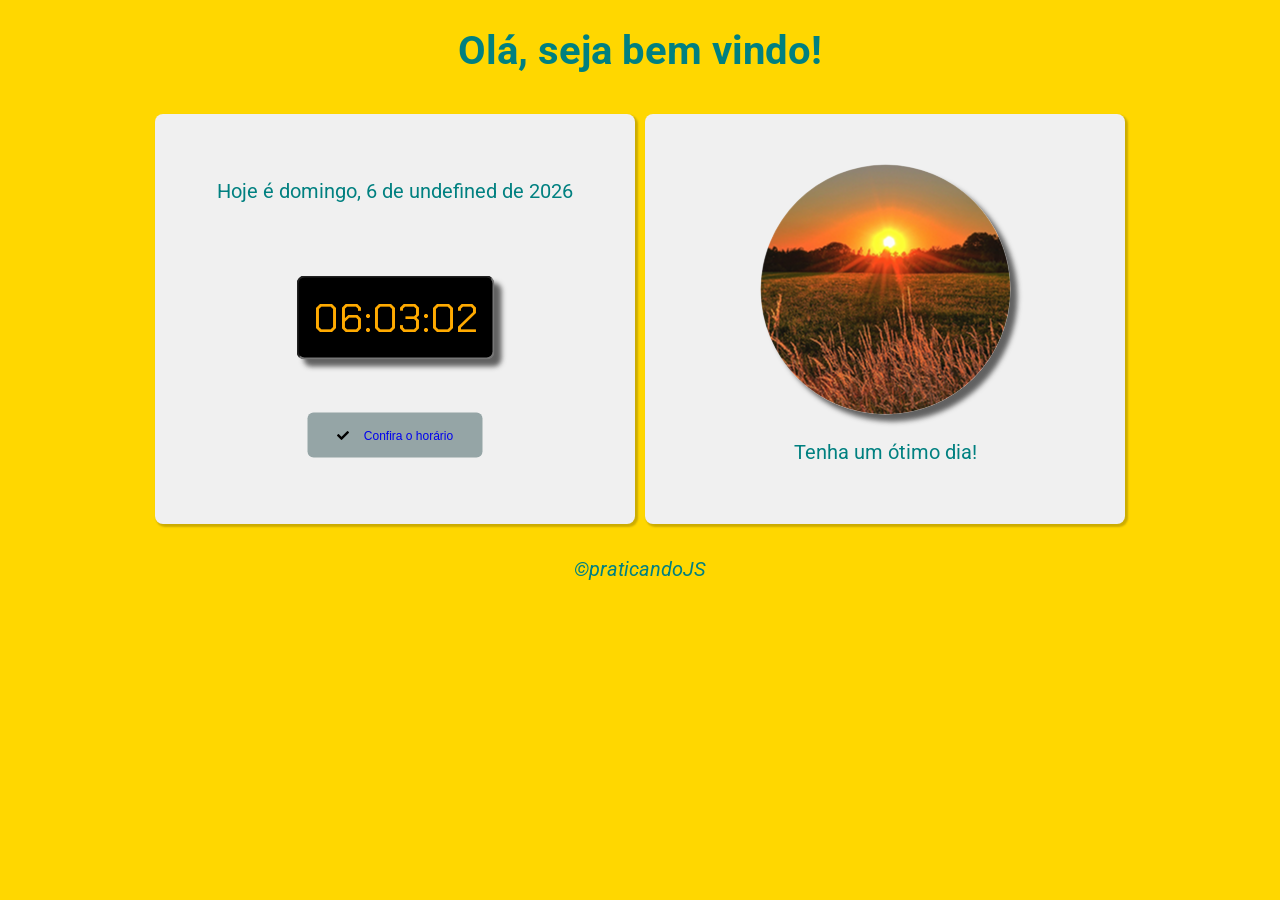
==== index.html @ 48445f07 "moved page" ====
<!DOCTYPE html>
<html lang="pt-BR">
<head>
    <meta charset="UTF-8">
    <meta name="viewport" content="width=device-width, initial-scale=1.0">
    <title>PraticandoJS</title>
    <link rel="stylesheet" href="/public/styles/estilo.css">
    <link href="https://fonts.googleapis.com/css2?family=Roboto:wght@700&display=swap" rel="stylesheet">
    <link href="https://fonts.googleapis.com/css2?family=Chakra+Petch:wght@500&display=swap" rel="stylesheet">
    <link rel="stylesheet" href="https://use.fontawesome.com/releases/v5.0.10/css/all.css" integrity="sha384-+d0P83n9kaQMCwj8F4RJB66tzIwOKmrdb46+porD/OvrJ+37WqIM7UoBtwHO6Nlg" crossorigin="anonymous">

</head>
<body onload="relogio()">

    <header id="titulo">
        <h1>Olá, seja bem vindo!</h1>
    </header>

    <div id="corpo">
    <section>
        <div class="container1">
            <p id="hoje">Testando informação</p>
            <div class="position">
                <input type="text" id="rel" class="color">
            </div>
            <button class="btn-hover"><i class="fas fa-check" style="margin-right:15px;"><a href="https://www.horariodebrasilia.org/" target="_blank"></i>Confira o horário</a></button>
        </div>
    </section>
    <section>
        <div class="container2"> 
            <img id="imagem" src="" alt="Foto do dia" class="swing">
            <p id="texto">Text</p>
        </div>
    </section>
    </div>

    <footer id="footer">
        <p>&copy;praticandoJS</p>
    </footer>

    <script src="/public/scripts/script.js"></script>
    
</body>
</html>
---- public/styles/estilo.css ----
body {
    background: #f0f0f0;
    font-family: 'Roboto', sans-serif;
    font-size: 15pt;
}

header {
    color: teal;
    text-align: center;
}



section {
    background: #f0f0f0;
    border-radius: 8px;
    padding: 15px;
    width: 450px;
    height: 380px;
    box-shadow: 2px 2px 2px 1px rgba(0, 0, 0, 0.2);
    margin: 5px;
    justify-content: center;
}

div {
    text-align: center;
    padding: 8px;
}

.position input {
    margin: 45px 80px;
}

.color:hover {
    transform: scale(1.25); 
    transition-duration:0.3s;
}

#corpo {
    justify-content: center;
    display: flex;
}

#rel {
    background: #000;
    color: #ffaa00;;
    padding: 5px 12px 5px 12px;
    text-align: center;
    font-family: 'Chakra Petch', sans-serif;
    font-size: 30pt;
    width: 170px;
    height: 70px;
    border-radius: 8px;
    -webkit-box-shadow: 7px 7px 5px 0px rgba(50, 50, 50, 0.75);
    -moz-box-shadow:    7px 7px 5px 0px rgba(50, 50, 50, 0.75);
    box-shadow:         7px 7px 5px 0px rgba(50, 50, 50, 0.75); 
}

.btn-hover {
    min-height: 45px; 
    width: 175px; 
    border-radius: 6px; 
    border: 0px white; 
    background-color: rgb(149, 165, 166); 
    font-family: "Roboto Condensed", sans-serif; 
    font-size: 12px; 
    font-weight: 200; 
    margin-bottom: 10%;
}

.btn-hover a {
    text-decoration: none
}

.btn-hover:hover{
   transform: scale(1.25); 
   transition-duration:0.3s;
}

#imagem {
    margin-top: 10px;
    border-radius: 1000px;
    -webkit-box-shadow: 7px 7px 5px 0px rgba(50, 50, 50, 0.75);
    -moz-box-shadow:    7px 7px 5px 0px rgba(50, 50, 50, 0.75);
    box-shadow:         7px 7px 5px 0px rgba(50, 50, 50, 0.75); 
}

div.container1 {
    position: relative;
    margin: 0;
    top: 50%;
    left: 50%;
    margin-right: -50%;
    transform: translate(-50%, -50%);
}

div.container2 {
    position: relative;
    margin: 0;
    top: 50%;
    left: 50%;
    margin-right: -50%;
    transform: translate(-50%, -50%);
}

#hoje {
    text-align: center;
    color: teal;
    margin-top: 10%;
}

footer {
    color: teal;
    text-align: center;
    font-style: italic;
}


/*Aplicando efeito swing na imagem*/

@-webkit-keyframes swing
{
    15%
    {
        -webkit-transform: translateX(5px);
        transform: translateX(5px);
    }
    30%
    {
        -webkit-transform: translateX(-5px);
       transform: translateX(-5px);
    } 
    50%
    {
        -webkit-transform: translateX(3px);
        transform: translateX(3px);
    }
    65%
    {
        -webkit-transform: translateX(-3px);
        transform: translateX(-3px);
    }
    80%
    {
        -webkit-transform: translateX(2px);
        transform: translateX(2px);
    }
    100%
    {
        -webkit-transform: translateX(0);
        transform: translateX(0);
    }
}
@keyframes swing
{
    15%
    {
        -webkit-transform: translateX(5px);
        transform: translateX(5px);
    }
    30%
    {
        -webkit-transform: translateX(-5px);
        transform: translateX(-5px);
    }
    50%
    {
        -webkit-transform: translateX(3px);
        transform: translateX(3px);
    }
    65%
    {
        -webkit-transform: translateX(-3px);
        transform: translateX(-3px);
    }
    80%
    {
        -webkit-transform: translateX(2px);
        transform: translateX(2px);
    }
    100%
    {
        -webkit-transform: translateX(0);
        transform: translateX(0);
    }
}

.swing:hover
{
        -webkit-animation: swing 1s ease;
        animation: swing 1s ease;
        -webkit-animation-iteration-count: 1;
        animation-iteration-count: 1;
}
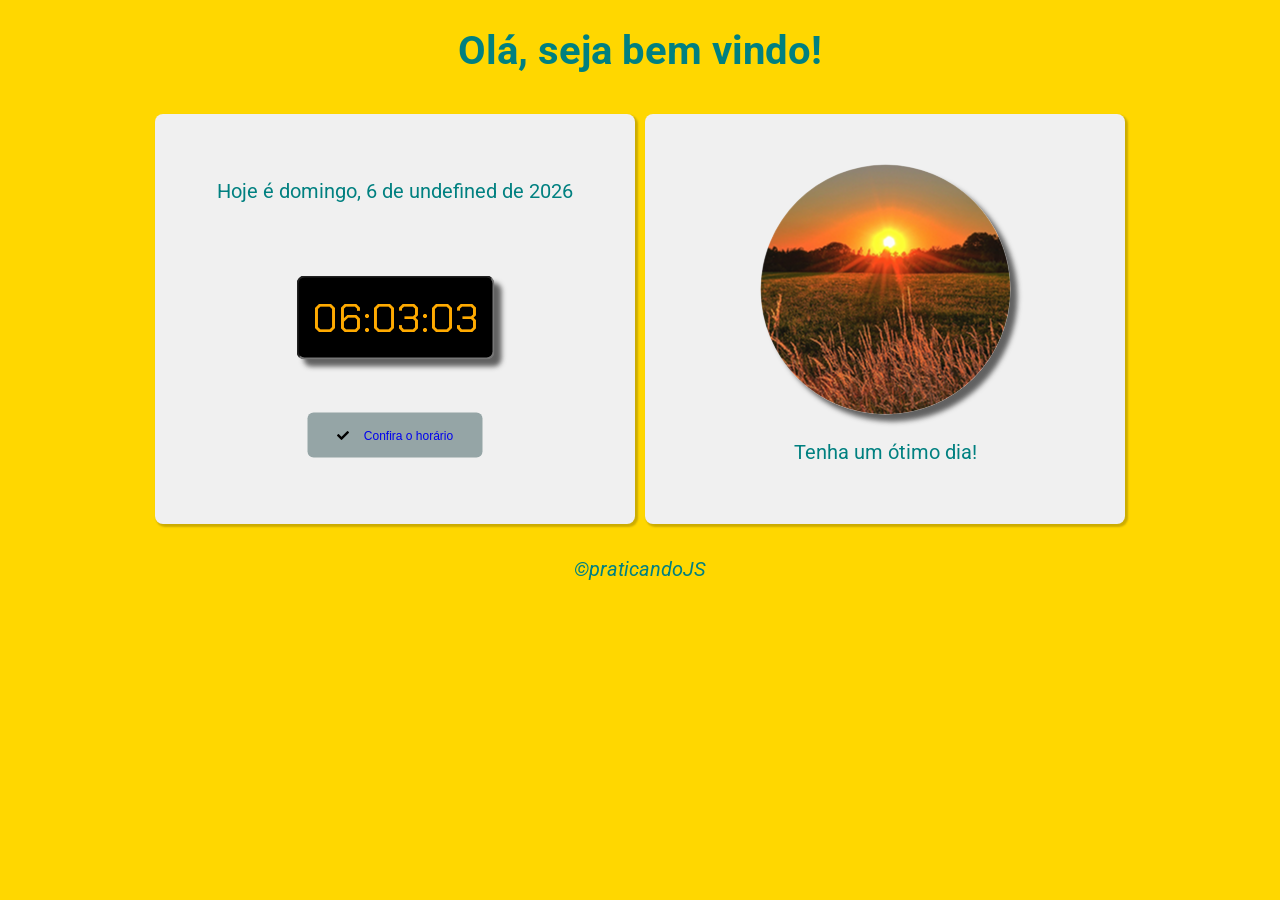
==== commit ae3e7569: "endereçamento" ====
--- a/index.html
+++ b/index.html
@@ -4,7 +4,7 @@
     <meta charset="UTF-8">
     <meta name="viewport" content="width=device-width, initial-scale=1.0">
     <title>PraticandoJS</title>
-    <link rel="stylesheet" href="/public/styles/estilo.css">
+    <link rel="stylesheet" href="/estilo.css">
     <link href="https://fonts.googleapis.com/css2?family=Roboto:wght@700&display=swap" rel="stylesheet">
     <link href="https://fonts.googleapis.com/css2?family=Chakra+Petch:wght@500&display=swap" rel="stylesheet">
     <link rel="stylesheet" href="https://use.fontawesome.com/releases/v5.0.10/css/all.css" integrity="sha384-+d0P83n9kaQMCwj8F4RJB66tzIwOKmrdb46+porD/OvrJ+37WqIM7UoBtwHO6Nlg" crossorigin="anonymous">
@@ -38,7 +38,7 @@
         <p>&copy;praticandoJS</p>
     </footer>
 
-    <script src="/public/scripts/script.js"></script>
+    <script src="./script.js"></script>
     
 </body>
 </html>
--- a/estilo.css
+++ b/estilo.css
@@ -0,0 +1,194 @@
+body {
+    background: #f0f0f0;
+    font-family: 'Roboto', sans-serif;
+    font-size: 15pt;
+}
+
+header {
+    color: teal;
+    text-align: center;
+}
+
+
+
+section {
+    background: #f0f0f0;
+    border-radius: 8px;
+    padding: 15px;
+    width: 450px;
+    height: 380px;
+    box-shadow: 2px 2px 2px 1px rgba(0, 0, 0, 0.2);
+    margin: 5px;
+    justify-content: center;
+}
+
+div {
+    text-align: center;
+    padding: 8px;
+}
+
+.position input {
+    margin: 45px 80px;
+}
+
+.color:hover {
+    transform: scale(1.25); 
+    transition-duration:0.3s;
+}
+
+#corpo {
+    justify-content: center;
+    display: flex;
+}
+
+#rel {
+    background: #000;
+    color: #ffaa00;;
+    padding: 5px 12px 5px 12px;
+    text-align: center;
+    font-family: 'Chakra Petch', sans-serif;
+    font-size: 30pt;
+    width: 170px;
+    height: 70px;
+    border-radius: 8px;
+    -webkit-box-shadow: 7px 7px 5px 0px rgba(50, 50, 50, 0.75);
+    -moz-box-shadow:    7px 7px 5px 0px rgba(50, 50, 50, 0.75);
+    box-shadow:         7px 7px 5px 0px rgba(50, 50, 50, 0.75); 
+}
+
+.btn-hover {
+    min-height: 45px; 
+    width: 175px; 
+    border-radius: 6px; 
+    border: 0px white; 
+    background-color: rgb(149, 165, 166); 
+    font-family: "Roboto Condensed", sans-serif; 
+    font-size: 12px; 
+    font-weight: 200; 
+    margin-bottom: 10%;
+}
+
+.btn-hover a {
+    text-decoration: none
+}
+
+.btn-hover:hover{
+   transform: scale(1.25); 
+   transition-duration:0.3s;
+}
+
+#imagem {
+    margin-top: 10px;
+    border-radius: 1000px;
+    -webkit-box-shadow: 7px 7px 5px 0px rgba(50, 50, 50, 0.75);
+    -moz-box-shadow:    7px 7px 5px 0px rgba(50, 50, 50, 0.75);
+    box-shadow:         7px 7px 5px 0px rgba(50, 50, 50, 0.75); 
+}
+
+div.container1 {
+    position: relative;
+    margin: 0;
+    top: 50%;
+    left: 50%;
+    margin-right: -50%;
+    transform: translate(-50%, -50%);
+}
+
+div.container2 {
+    position: relative;
+    margin: 0;
+    top: 50%;
+    left: 50%;
+    margin-right: -50%;
+    transform: translate(-50%, -50%);
+}
+
+#hoje {
+    text-align: center;
+    color: teal;
+    margin-top: 10%;
+}
+
+footer {
+    color: teal;
+    text-align: center;
+    font-style: italic;
+}
+
+
+/*Aplicando efeito swing na imagem*/
+
+@-webkit-keyframes swing
+{
+    15%
+    {
+        -webkit-transform: translateX(5px);
+        transform: translateX(5px);
+    }
+    30%
+    {
+        -webkit-transform: translateX(-5px);
+       transform: translateX(-5px);
+    } 
+    50%
+    {
+        -webkit-transform: translateX(3px);
+        transform: translateX(3px);
+    }
+    65%
+    {
+        -webkit-transform: translateX(-3px);
+        transform: translateX(-3px);
+    }
+    80%
+    {
+        -webkit-transform: translateX(2px);
+        transform: translateX(2px);
+    }
+    100%
+    {
+        -webkit-transform: translateX(0);
+        transform: translateX(0);
+    }
+}
+@keyframes swing
+{
+    15%
+    {
+        -webkit-transform: translateX(5px);
+        transform: translateX(5px);
+    }
+    30%
+    {
+        -webkit-transform: translateX(-5px);
+        transform: translateX(-5px);
+    }
+    50%
+    {
+        -webkit-transform: translateX(3px);
+        transform: translateX(3px);
+    }
+    65%
+    {
+        -webkit-transform: translateX(-3px);
+        transform: translateX(-3px);
+    }
+    80%
+    {
+        -webkit-transform: translateX(2px);
+        transform: translateX(2px);
+    }
+    100%
+    {
+        -webkit-transform: translateX(0);
+        transform: translateX(0);
+    }
+}
+
+.swing:hover
+{
+        -webkit-animation: swing 1s ease;
+        animation: swing 1s ease;
+        -webkit-animation-iteration-count: 1;
+        animation-iteration-count: 1;
+}
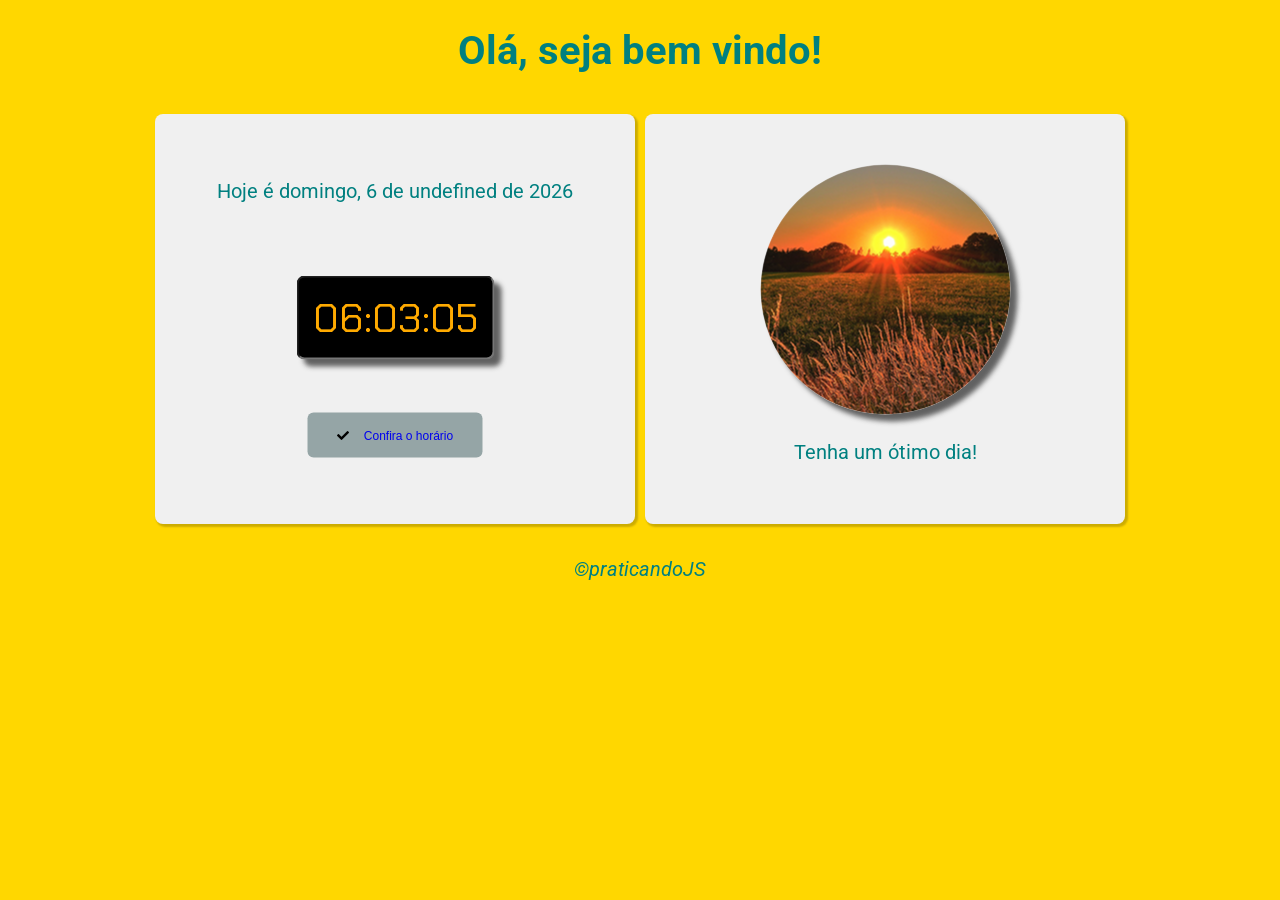
==== commit 904ad77c: "endereçamento" ====
--- a/index.html
+++ b/index.html
@@ -4,7 +4,7 @@
     <meta charset="UTF-8">
     <meta name="viewport" content="width=device-width, initial-scale=1.0">
     <title>PraticandoJS</title>
-    <link rel="stylesheet" href="/estilo.css">
+    <link rel="stylesheet" href="./estilo.css">
     <link href="https://fonts.googleapis.com/css2?family=Roboto:wght@700&display=swap" rel="stylesheet">
     <link href="https://fonts.googleapis.com/css2?family=Chakra+Petch:wght@500&display=swap" rel="stylesheet">
     <link rel="stylesheet" href="https://use.fontawesome.com/releases/v5.0.10/css/all.css" integrity="sha384-+d0P83n9kaQMCwj8F4RJB66tzIwOKmrdb46+porD/OvrJ+37WqIM7UoBtwHO6Nlg" crossorigin="anonymous">
